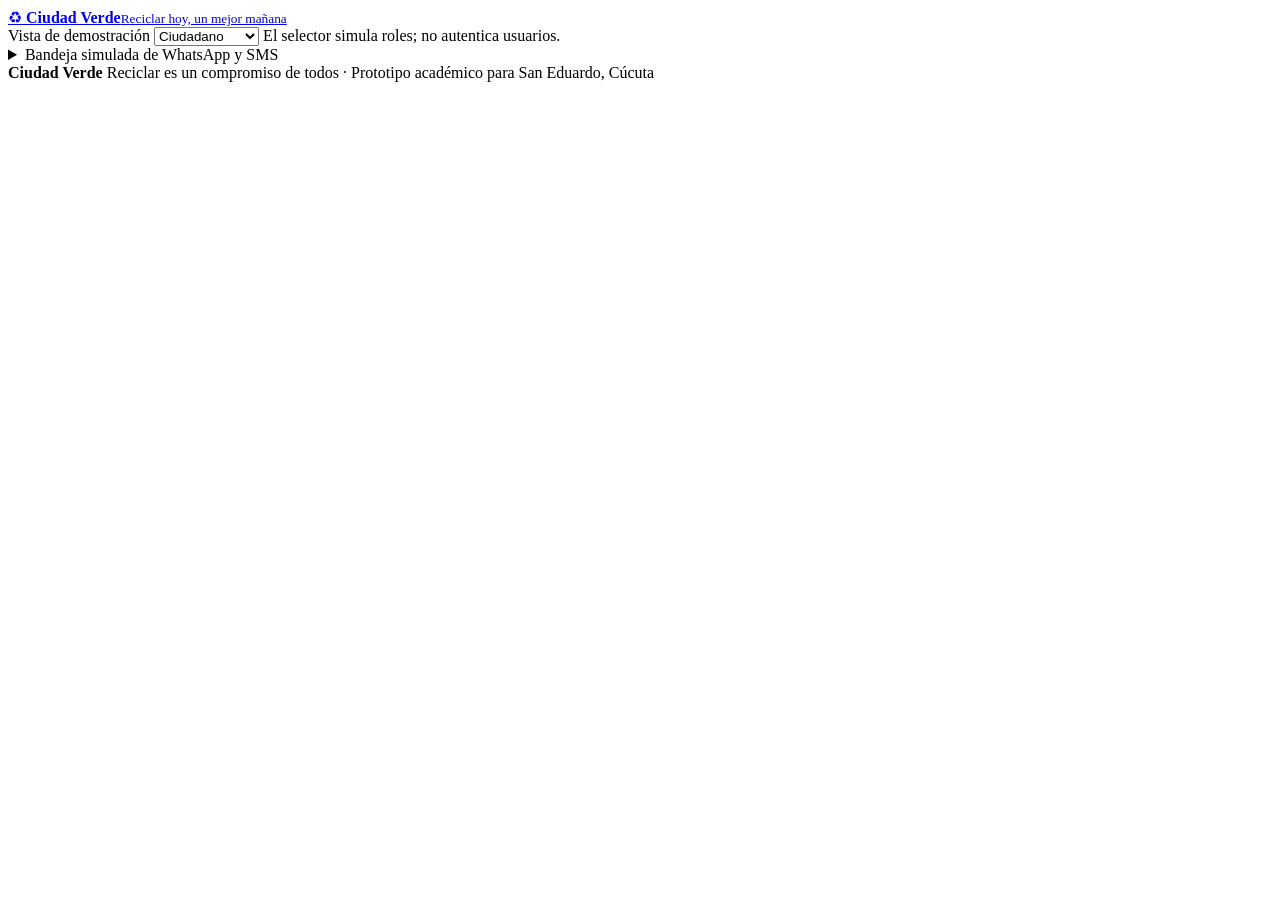
==== index (1).html @ 82f81279 "Add files via upload" ====
<!doctype html>
<html lang="es">
<head>
  <meta charset="utf-8">
  <meta name="viewport" content="width=device-width, initial-scale=1">
  <meta name="theme-color" content="#075239">
  <meta name="description" content="Prototipo académico para coordinar recolección de materiales reciclables en San Eduardo, Cúcuta.">
  <title>Ciudad Verde | Recolección comunitaria</title>
  <link rel="stylesheet" href="./css/styles.css">
</head>
<body>
  <header class="barra-superior">
    <a class="marca" href="./index.html" aria-label="Ciudad Verde, inicio">
      <span class="marca-simbolo" aria-hidden="true">♻</span>
      <span><strong>Ciudad Verde</strong><small>Reciclar hoy, un mejor mañana</small></span>
    </a>
    <div class="controles-superiores">
      <label for="selector-rol">Vista de demostración</label>
      <select id="selector-rol" aria-describedby="nota-rol">
        <option value="ciudadano">Ciudadano</option>
        <option value="reciclador">Reciclador</option>
        <option value="facilitador">Facilitador</option>
        <option value="administrador">Administrador</option>
      </select>
      <span id="nota-rol" class="solo-lector">El selector simula roles; no autentica usuarios.</span>
    </div>
  </header>

  <main class="contenedor-principal">
    <p id="aviso-aplicacion" class="aviso" role="status" aria-live="polite" hidden></p>
    <div id="vista"></div>
    <details class="bandeja">
      <summary>Bandeja simulada de WhatsApp y SMS</summary>
      <p class="texto-ayuda">Los mensajes se muestran en esta pantalla; no se envían a teléfonos.</p>
      <ul id="mensajes-simulados" class="lista-mensajes"></ul>
    </details>
  </main>

  <footer class="pie-pagina">
    <strong>Ciudad Verde</strong>
    <span>Reciclar es un compromiso de todos · Prototipo académico para San Eduardo, Cúcuta</span>
  </footer>

  <script type="module" src="./js/ui/app.js"></script>
</body>
</html>
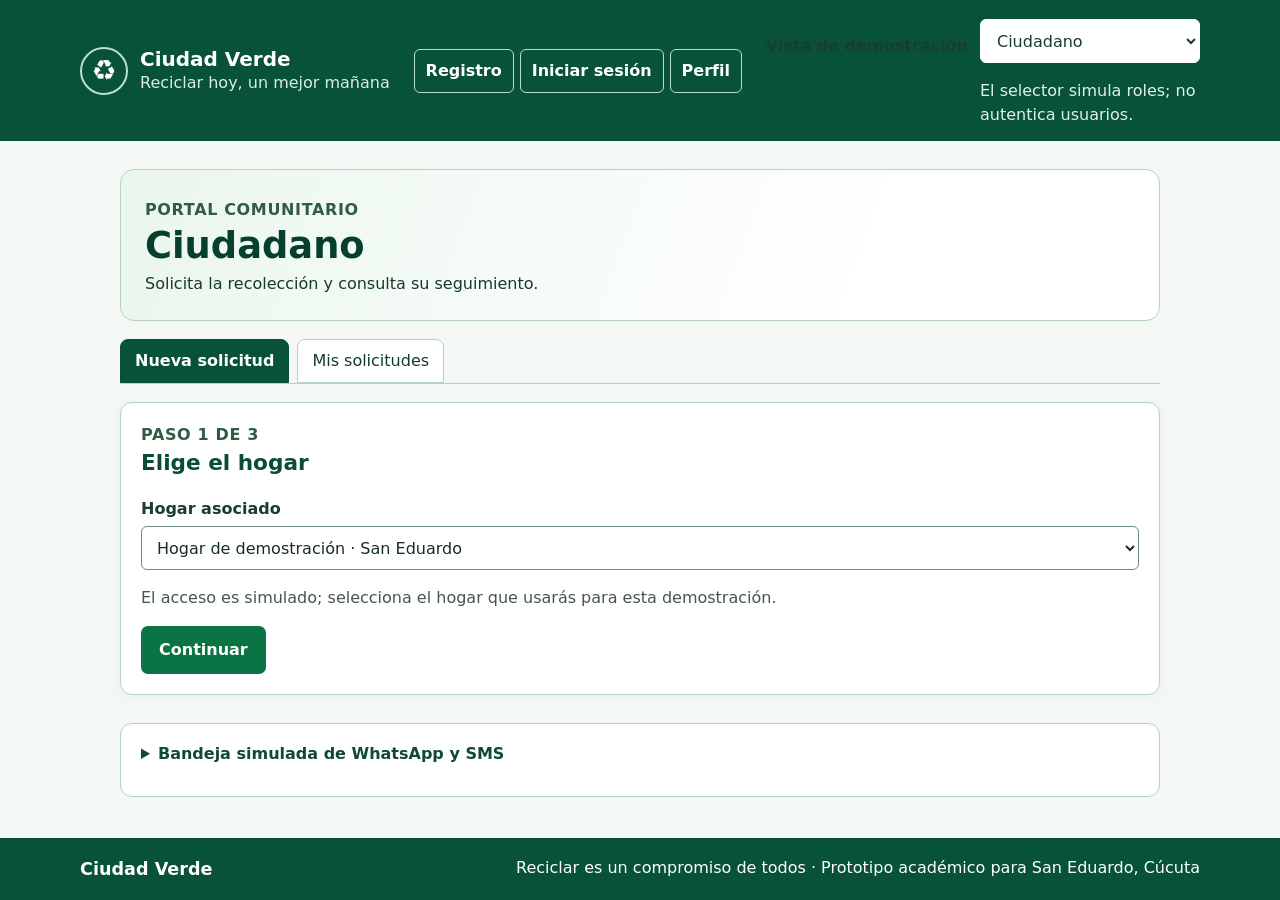
==== commit 554c1690: "Add files via upload" ====
--- a/index (1).html
+++ b/index (1).html
@@ -14,6 +14,11 @@
       <span class="marca-simbolo" aria-hidden="true">♻</span>
       <span><strong>Ciudad Verde</strong><small>Reciclar hoy, un mejor mañana</small></span>
     </a>
+    <nav class="navegacion-cuenta" aria-label="Cuenta de demostración">
+      <button type="button" data-vista-cuenta="registro">Registro</button>
+      <button type="button" data-vista-cuenta="login">Iniciar sesión</button>
+      <button type="button" data-vista-cuenta="perfil">Perfil</button>
+    </nav>
     <div class="controles-superiores">
       <label for="selector-rol">Vista de demostración</label>
       <select id="selector-rol" aria-describedby="nota-rol">
--- a/css/styles.css
+++ b/css/styles.css
@@ -0,0 +1,129 @@
+:root {
+  font-family: system-ui, -apple-system, BlinkMacSystemFont, "Segoe UI", sans-serif;
+  font-size: 16px;
+  line-height: 1.5;
+  color: #173a2d;
+  background: #f4f8f5;
+  font-synthesis: none;
+  text-rendering: optimizeLegibility;
+  --verde-oscuro: #075239;
+  --verde: #0b7445;
+  --verde-claro: #e7f4ec;
+  --borde: #b8d2c2;
+  --texto: #173a2d;
+  --gris: #44574d;
+  --rojo: #8b1e1e;
+  --fondo-rojo: #fff0ef;
+}
+
+* { box-sizing: border-box; }
+body { min-width: 320px; min-height: 100vh; margin: 0; display: flex; flex-direction: column; }
+button, input, select, textarea { font: inherit; }
+button, select, input { min-height: 44px; }
+a { color: var(--verde-oscuro); }
+:focus-visible { outline: 3px solid #955600; outline-offset: 3px; }
+
+.barra-superior {
+  display: flex;
+  align-items: center;
+  justify-content: space-between;
+  gap: 20px;
+  padding: 14px max(20px, calc((100vw - 1120px) / 2));
+  color: #fff;
+  background: var(--verde-oscuro);
+}
+.marca { display: flex; align-items: center; gap: 12px; color: #fff; text-decoration: none; }
+.marca-simbolo { display: grid; width: 48px; height: 48px; place-items: center; border: 2px solid #b6e3c7; border-radius: 50%; color: #fff; font-size: 28px; }
+.marca strong { display: block; font-size: 1.25rem; line-height: 1.2; }
+.marca small { display: block; color: #d8efe0; font-size: 1rem; }
+.navegacion-cuenta { display: flex; flex-wrap: wrap; align-items: center; gap: 6px; }
+.navegacion-cuenta button { min-height: 44px; padding: 8px 11px; border: 1px solid #b6e3c7; border-radius: 6px; color: #fff; background: transparent; font-weight: 700; cursor: pointer; }
+.navegacion-cuenta button:hover, .navegacion-cuenta button:focus-visible { color: #073f2d; background: #e7f4ec; }
+.controles-superiores { display: grid; grid-template-columns: auto minmax(150px, 220px); align-items: center; gap: 2px 12px; }
+.controles-superiores label { font-weight: 700; }
+.controles-superiores select { width: 100%; padding: 8px 12px; border: 1px solid #fff; border-radius: 6px; color: #163d2c; background: #fff; }
+.solo-lector { grid-column: 2; color: #e0f2e7; font-size: 1rem; }
+
+.contenedor-principal { width: min(100% - 32px, 1040px); margin: 28px auto; flex: 1; }
+.vista-rol { display: grid; gap: 18px; }
+.encabezado-vista { padding: 24px; border: 1px solid var(--borde); border-radius: 14px; background: linear-gradient(110deg, #eaf6ed, #fff 72%); }
+.encabezado-vista h1 { margin: 2px 0 4px; color: #073f2d; font-size: clamp(1.7rem, 4vw, 2.3rem); line-height: 1.2; }
+.encabezado-vista p { margin: 4px 0 0; }
+.ceja { margin: 0; color: #315b43; font-size: 1rem; font-weight: 700; letter-spacing: 0.04em; text-transform: uppercase; }
+
+.pestañas { display: flex; flex-wrap: wrap; gap: 8px; border-bottom: 1px solid var(--borde); }
+.boton-pestaña { min-height: 44px; padding: 8px 14px; border: 1px solid var(--borde); border-radius: 8px 8px 0 0; color: #143c2b; background: #fff; cursor: pointer; }
+.boton-pestaña.activo { border-color: var(--verde-oscuro); color: #fff; background: var(--verde-oscuro); font-weight: 700; }
+.tarjeta { padding: 20px; border: 1px solid var(--borde); border-radius: 12px; background: #fff; box-shadow: 0 2px 8px rgb(12 69 43 / 5%); }
+.tarjeta h2, .tarjeta h3 { margin-top: 0; color: #0b4c35; }
+.tarjeta h2 { font-size: 1.35rem; }
+.tarjeta h3 { margin-bottom: 8px; font-size: 1.1rem; }
+.lista-tarjetas { display: grid; gap: 14px; }
+.solicitud { border-left: 5px solid var(--verde); }
+.selector-rol { display: grid; grid-template-columns: minmax(150px, 1fr) minmax(220px, 2fr); align-items: center; gap: 12px; }
+.selector-rol label { font-weight: 700; }
+
+label, legend { color: #183f2e; font-weight: 700; }
+input:not([type="checkbox"]), select, textarea {
+  display: block;
+  width: 100%;
+  margin: 5px 0 14px;
+  padding: 9px 11px;
+  border: 1px solid #718d7d;
+  border-radius: 6px;
+  color: #172e23;
+  background: #fff;
+}
+textarea { min-height: 76px; resize: vertical; }
+input[type="checkbox"] { width: 20px; height: 20px; accent-color: var(--verde); }
+fieldset { min-width: 0; margin: 0 0 16px; padding: 14px; border: 1px solid var(--borde); border-radius: 8px; }
+legend { padding: 0 6px; }
+.grupo-materiales { display: grid; grid-template-columns: repeat(auto-fit, minmax(150px, 1fr)); gap: 8px; }
+.grupo-materiales legend { grid-column: 1 / -1; }
+.opcion-material { display: flex; align-items: center; gap: 10px; min-height: 44px; padding: 8px; border: 1px solid #cfdfd4; border-radius: 6px; background: #f7fbf8; font-weight: 500; }
+.texto-ayuda { color: var(--gris); font-size: 1rem; }
+.acciones { display: flex; flex-wrap: wrap; gap: 10px; margin-top: 14px; }
+.boton { min-height: 46px; padding: 10px 16px; border: 2px solid transparent; border-radius: 7px; font-weight: 700; cursor: pointer; }
+.boton.primario { color: #fff; background: var(--verde); }
+.boton.secundario { border-color: var(--verde); color: var(--verde-oscuro); background: #fff; }
+.boton.peligro { border-color: var(--rojo); color: var(--rojo); background: #fff; }
+.boton:disabled { cursor: not-allowed; opacity: 0.65; }
+.aviso { margin: 0; padding: 12px 14px; border: 1px solid #547b62; border-radius: 8px; color: #173a2d; background: #eaf6ed; font-weight: 600; }
+.aviso--error { border-color: var(--rojo); color: #701919; background: var(--fondo-rojo); }
+.aviso--exito { border-color: #17683f; color: #0a4b2d; background: #e5f5e9; }
+.aviso--info { border-color: #465e76; color: #203d58; background: #edf4fa; }
+.etiqueta-estado { display: inline-block; padding: 4px 9px; border: 1px solid #63816e; border-radius: 999px; color: #163d2b; background: #eff8f1; font-size: 1rem; font-weight: 700; }
+.fila-entre { display: flex; flex-wrap: wrap; align-items: center; justify-content: space-between; gap: 8px; }
+.resumen-datos { display: grid; grid-template-columns: minmax(120px, 0.6fr) 2fr; gap: 8px 14px; }
+.resumen-datos dt { font-weight: 700; }
+.resumen-datos dd { margin: 0; }
+.distancias { margin: 16px 0; padding: 12px; border: 1px solid var(--borde); border-radius: 8px; }
+.distancias summary, .bandeja summary, details summary { min-height: 36px; color: #104a34; font-weight: 700; cursor: pointer; }
+.rejilla-campos { display: grid; grid-template-columns: repeat(auto-fit, minmax(210px, 1fr)); gap: 6px 14px; }
+.campo-cupo { min-width: 0; }
+.bloque-proximamente { background: #f2f8f4; }
+.nota-demo { line-height: 1.55; }
+.vista-cuenta { max-width: 840px; margin: 0 auto; }
+.bloque-eliminacion { border-color: #a54a43; }
+.bloque-eliminacion h2 { color: #701919; }
+
+.bandeja { margin-top: 28px; padding: 18px 20px; border: 1px solid var(--borde); border-radius: 12px; background: #fff; }
+.lista-mensajes { display: grid; gap: 8px; margin: 12px 0 0; padding: 0; list-style: none; }
+.mensaje-simulado { display: grid; grid-template-columns: minmax(120px, 0.6fr) 2fr minmax(130px, 0.7fr); gap: 10px; padding: 10px; border: 1px solid #d8e5dc; border-radius: 7px; background: #fbfdfb; }
+.mensaje-simulado time { color: var(--gris); font-size: 1rem; }
+.pie-pagina { display: flex; flex-wrap: wrap; justify-content: space-between; gap: 8px 20px; padding: 18px max(20px, calc((100vw - 1120px) / 2)); color: #fff; background: var(--verde-oscuro); }
+.pie-pagina strong { font-size: 1.1rem; }
+
+@media (max-width: 680px) {
+  .barra-superior { align-items: flex-start; flex-direction: column; padding: 14px 16px; }
+  .navegacion-cuenta { width: 100%; }
+  .controles-superiores { width: 100%; grid-template-columns: 1fr; }
+  .solo-lector { grid-column: 1; }
+  .contenedor-principal { width: min(100% - 20px, 1040px); margin: 16px auto; }
+  .encabezado-vista, .tarjeta { padding: 16px; }
+  .selector-rol { grid-template-columns: 1fr; }
+  .resumen-datos { grid-template-columns: 1fr; gap: 2px; }
+  .resumen-datos dd { margin-bottom: 8px; }
+  .mensaje-simulado { grid-template-columns: 1fr; }
+  .pie-pagina { padding: 16px; }
+}
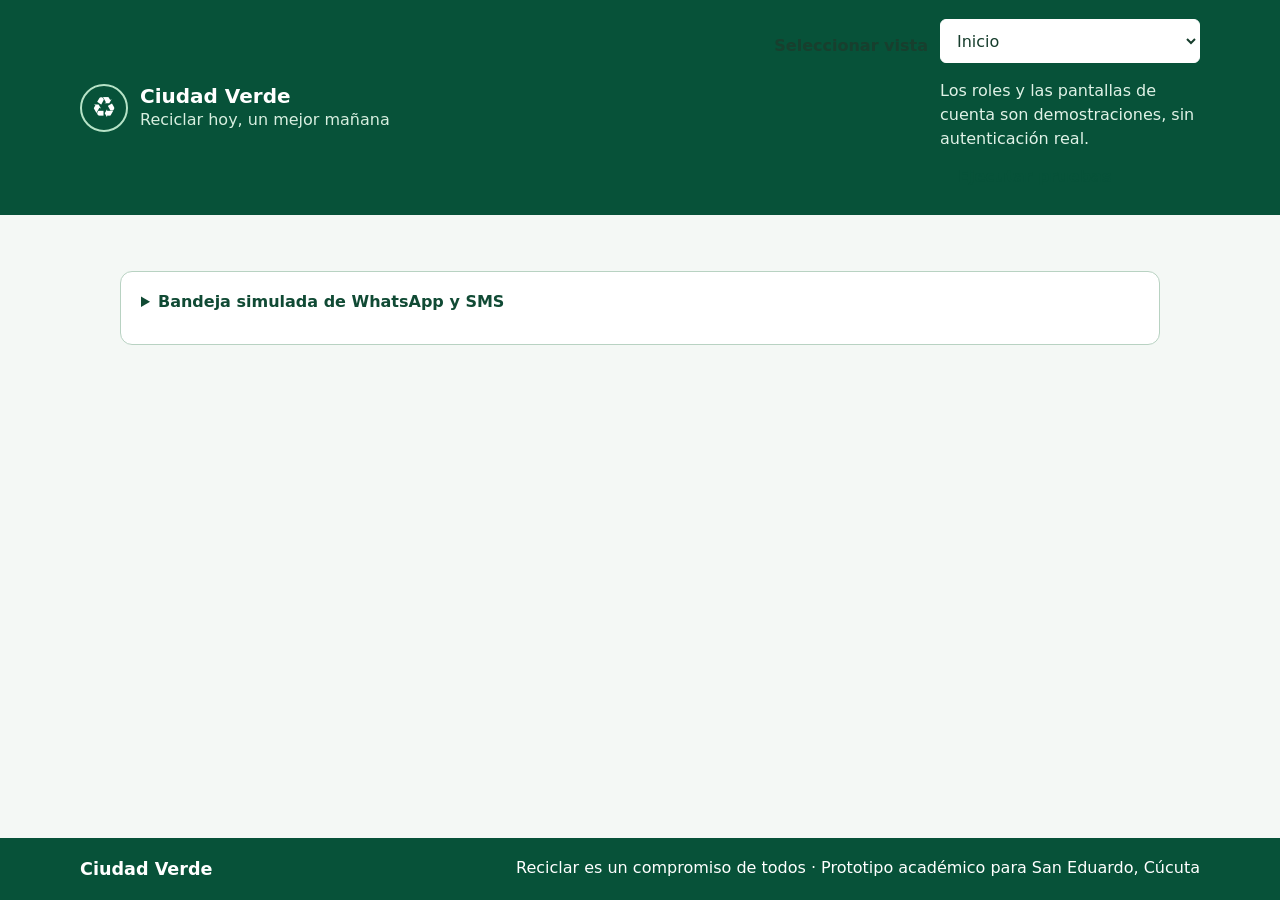
==== commit 09dfa3fa: "Add files via upload" ====
--- a/index (1).html
+++ b/index (1).html
@@ -14,20 +14,26 @@
       <span class="marca-simbolo" aria-hidden="true">♻</span>
       <span><strong>Ciudad Verde</strong><small>Reciclar hoy, un mejor mañana</small></span>
     </a>
-    <nav class="navegacion-cuenta" aria-label="Cuenta de demostración">
-      <button type="button" data-vista-cuenta="registro">Registro</button>
-      <button type="button" data-vista-cuenta="login">Iniciar sesión</button>
-      <button type="button" data-vista-cuenta="perfil">Perfil</button>
-    </nav>
     <div class="controles-superiores">
-      <label for="selector-rol">Vista de demostración</label>
+      <label for="selector-rol">Seleccionar vista</label>
       <select id="selector-rol" aria-describedby="nota-rol">
-        <option value="ciudadano">Ciudadano</option>
-        <option value="reciclador">Reciclador</option>
-        <option value="facilitador">Facilitador</option>
-        <option value="administrador">Administrador</option>
+        <optgroup label="Navegación">
+          <option value="inicio">Inicio</option>
+        </optgroup>
+        <optgroup label="Roles simulados">
+          <option value="ciudadano">Ciudadano</option>
+          <option value="reciclador">Reciclador</option>
+          <option value="facilitador">Facilitador</option>
+          <option value="administrador">Administrador</option>
+        </optgroup>
+        <optgroup label="Cuenta demo">
+          <option value="cuenta-registro">Crear usuario</option>
+          <option value="cuenta-login">Iniciar sesión</option>
+          <option value="cuenta-perfil">Perfil</option>
+        </optgroup>
       </select>
-      <span id="nota-rol" class="solo-lector">El selector simula roles; no autentica usuarios.</span>
+      <span id="nota-rol" class="solo-lector">Los roles y las pantallas de cuenta son demostraciones, sin autenticación real.</span>
+      <a class="boton boton-pruebas" href="./tests/tests.html" target="_blank" rel="noopener">Ejecutar pruebas</a>
     </div>
   </header>
 
--- a/css/styles.css
+++ b/css/styles.css
@@ -36,13 +36,11 @@
 .marca-simbolo { display: grid; width: 48px; height: 48px; place-items: center; border: 2px solid #b6e3c7; border-radius: 50%; color: #fff; font-size: 28px; }
 .marca strong { display: block; font-size: 1.25rem; line-height: 1.2; }
 .marca small { display: block; color: #d8efe0; font-size: 1rem; }
-.navegacion-cuenta { display: flex; flex-wrap: wrap; align-items: center; gap: 6px; }
-.navegacion-cuenta button { min-height: 44px; padding: 8px 11px; border: 1px solid #b6e3c7; border-radius: 6px; color: #fff; background: transparent; font-weight: 700; cursor: pointer; }
-.navegacion-cuenta button:hover, .navegacion-cuenta button:focus-visible { color: #073f2d; background: #e7f4ec; }
-.controles-superiores { display: grid; grid-template-columns: auto minmax(150px, 220px); align-items: center; gap: 2px 12px; }
+.controles-superiores { display: grid; grid-template-columns: auto minmax(190px, 260px); align-items: center; gap: 2px 12px; }
 .controles-superiores label { font-weight: 700; }
 .controles-superiores select { width: 100%; padding: 8px 12px; border: 1px solid #fff; border-radius: 6px; color: #163d2c; background: #fff; }
 .solo-lector { grid-column: 2; color: #e0f2e7; font-size: 1rem; }
+.boton-pruebas { grid-column: 2; justify-self: start; display: inline-flex; align-items: center; justify-content: center; text-decoration: none; }
 
 .contenedor-principal { width: min(100% - 32px, 1040px); margin: 28px auto; flex: 1; }
 .vista-rol { display: grid; gap: 18px; }
@@ -102,10 +100,35 @@
 .rejilla-campos { display: grid; grid-template-columns: repeat(auto-fit, minmax(210px, 1fr)); gap: 6px 14px; }
 .campo-cupo { min-width: 0; }
 .bloque-proximamente { background: #f2f8f4; }
+.seccion-indicadores { display: grid; gap: 14px; }
+.seccion-indicadores > .encabezado-vista { margin-bottom: 2px; }
+.rejilla-indicadores { display: grid; grid-template-columns: repeat(auto-fit, minmax(260px, 1fr)); gap: 14px; }
+.indicador { min-width: 0; }
+.indicador h3 { line-height: 1.35; }
+.valor-indicador { margin: 0 0 8px; color: var(--verde-oscuro); font-size: 1.8rem; font-weight: 800; }
+.indicador p { overflow-wrap: anywhere; }
+.lista-auditoria { padding-left: 24px; }
+.lista-auditoria li { margin: 10px 0; }
 .nota-demo { line-height: 1.55; }
 .vista-cuenta { max-width: 840px; margin: 0 auto; }
 .bloque-eliminacion { border-color: #a54a43; }
 .bloque-eliminacion h2 { color: #701919; }
+.vista-inicio { gap: 24px; }
+.vista-inicio h2 { margin: 0 0 12px; color: var(--verde-oscuro); font-size: 1.5rem; }
+.portada-inicio { padding: clamp(24px, 5vw, 56px); border: 1px solid var(--borde); border-radius: 16px; background: linear-gradient(115deg, #e4f3e8, #fff 70%); }
+.portada-inicio h1 { margin: 8px 0; color: #073f2d; font-size: clamp(2.4rem, 7vw, 4rem); line-height: 1.1; }
+.portada-inicio h1 span { color: var(--verde); }
+.bajada-inicio { max-width: 760px; color: #173a2d; font-size: 1.25rem; font-weight: 600; }
+.portada-inicio > p:not(.ceja) { max-width: 780px; }
+.portada-inicio .boton { margin-top: 10px; }
+.rejilla-inicio { display: grid; grid-template-columns: repeat(auto-fit, minmax(220px, 1fr)); gap: 14px; }
+.paso-inicio .numero-paso { display: inline-grid; width: 40px; height: 40px; place-items: center; border-radius: 50%; color: #fff; background: var(--verde-oscuro); font-weight: 800; }
+.paso-inicio h3 { margin: 12px 0 6px; }
+.resumen-inicio { display: grid; grid-template-columns: repeat(auto-fit, minmax(180px, 1fr)); gap: 6px 18px; }
+.resumen-inicio h2 { grid-column: 1 / -1; }
+.resumen-inicio p { margin: 4px 0; }
+.tarjetas-roles .tarjeta { display: flex; align-items: flex-start; flex-direction: column; }
+.tarjetas-roles .boton { margin-top: auto; }
 
 .bandeja { margin-top: 28px; padding: 18px 20px; border: 1px solid var(--borde); border-radius: 12px; background: #fff; }
 .lista-mensajes { display: grid; gap: 8px; margin: 12px 0 0; padding: 0; list-style: none; }
@@ -116,9 +139,9 @@
 
 @media (max-width: 680px) {
   .barra-superior { align-items: flex-start; flex-direction: column; padding: 14px 16px; }
-  .navegacion-cuenta { width: 100%; }
   .controles-superiores { width: 100%; grid-template-columns: 1fr; }
   .solo-lector { grid-column: 1; }
+  .boton-pruebas { grid-column: 1; }
   .contenedor-principal { width: min(100% - 20px, 1040px); margin: 16px auto; }
   .encabezado-vista, .tarjeta { padding: 16px; }
   .selector-rol { grid-template-columns: 1fr; }
